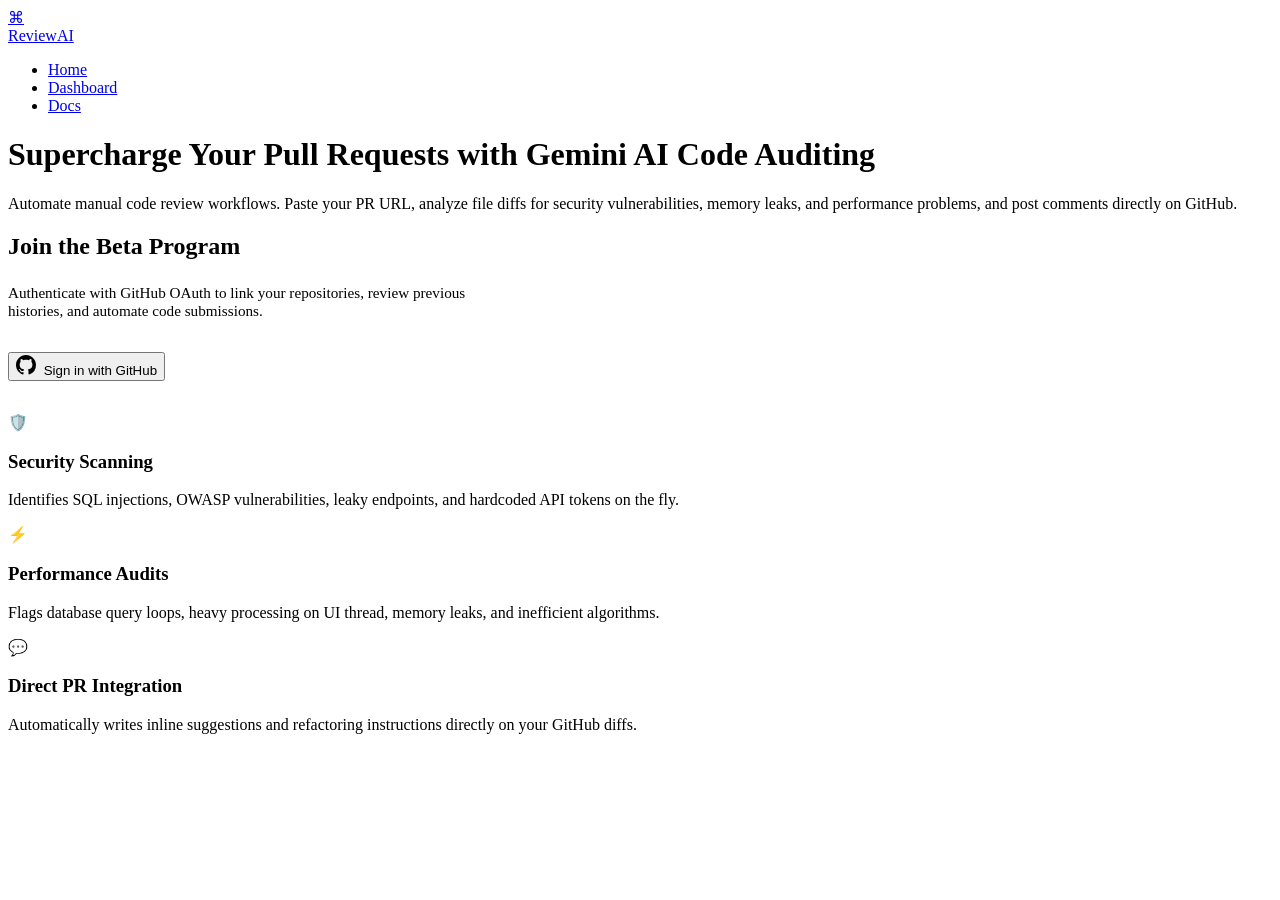
==== frontend/index.html @ 42e2f1cd "feat: GitHub OAuth + DB services + JWT auth" ====
<!DOCTYPE html>
<html lang="en">
<head>
  <meta charset="UTF-8">
  <meta name="viewport" content="width=device-width, initial-scale=1.0">
  <meta name="color-scheme" content="light dark">
  <title>AI-Powered Code Review Assistant</title>
  <meta name="description" content="Automate code reviews directly inside your GitHub pull requests using modern Google Gemini 1.5 Flash AI audits.">
  
  <!-- Inline script to prevent theme flash of unstyled content -->
  <script>
    {
      const colorScheme = localStorage.getItem("color-scheme");
      if (colorScheme) {
        document.querySelector('meta[name="color-scheme"]').content = colorScheme;
      }
    }
  </script>
  
  <link rel="stylesheet" href="/static/css/style.css">
</head>
<body>

  <!-- Navigation Bar -->
  <header class="navbar">
    <a href="/" class="brand">
      <div class="brand-icon">⌘</div>
      <span class="text-gradient">ReviewAI</span>
    </a>
    <nav>
      <ul class="nav-links">
        <li><a href="/" class="nav-link active" id="nav-home">Home</a></li>
        <li><a href="/dashboard" class="nav-link" id="nav-dashboard">Dashboard</a></li>
        <li><a href="https://github.com" target="_blank" rel="noopener" class="nav-link">Docs</a></li>
      </ul>
    </nav>
  </header>

  <!-- Hero & Landing Section -->
  <main class="hero-container">
    <h1 class="hero-title" id="main-title">
      Supercharge Your Pull Requests with <span class="text-gradient">Gemini AI Code Auditing</span>
    </h1>
    
    <p class="hero-subtitle">
      Automate manual code review workflows. Paste your PR URL, analyze file diffs for security vulnerabilities, memory leaks, and performance problems, and post comments directly on GitHub.
    </p>

    <div class="glass-card" style="max-width: 500px; width: 100%; margin-bottom: 2rem;">
      <h2 style="font-family: var(--font-heading); margin-bottom: 1.5rem; font-size: 1.5rem;">Join the Beta Program</h2>
      <p style="color: var(--text-secondary); font-size: 0.95rem; margin-bottom: 2rem;">
        Authenticate with GitHub OAuth to link your repositories, review previous histories, and automate code submissions.
      </p>
      
      <button class="btn-primary" id="btn-login-github" onclick="loginWithGitHub()">
        <svg width="20" height="20" fill="currentColor" viewBox="0 0 16 16" style="margin-right: 0.25rem;">
          <path d="M8 0C3.58 0 0 3.58 0 8c0 3.54 2.29 6.53 5.47 7.59.4.07.55-.17.55-.38 0-.19-.01-.82-.01-1.49-2.01.37-2.53-.49-2.69-.94-.09-.23-.48-.94-.82-1.13-.28-.15-.68-.52-.01-.53.63-.01 1.08.58 1.23.82.72 1.21 1.87.87 2.33.66.07-.52.28-.87.51-1.07-1.78-.2-3.64-.89-3.64-3.95 0-.87.31-1.59.82-2.15-.08-.2-.36-1.02.08-2.12 0 0 .67-.21 2.2.82.64-.18 1.32-.27 2-.27.68 0 1.36.09 2 .27 1.53-1.04 2.2-.82 2.2-.82.44 1.1.16 1.92.08 2.12.51.56.82 1.27.82 2.15 0 3.07-1.87 3.75-3.65 3.95.29.25.54.73.54 1.48 0 1.07-.01 1.93-.01 2.2 0 .21.15.46.55.38A8.012 8.012 0 0 0 16 8c0-4.42-3.58-8-8-8z"/>
        </svg>
        Sign in with GitHub
      </button>
    </div>

    <!-- Features Overview -->
    <section class="feature-grid">
      <div class="glass-card feature-card">
        <div class="feature-icon">🛡️</div>
        <h3 class="feature-title">Security Scanning</h3>
        <p class="feature-desc">Identifies SQL injections, OWASP vulnerabilities, leaky endpoints, and hardcoded API tokens on the fly.</p>
      </div>

      <div class="glass-card feature-card">
        <div class="feature-icon">⚡</div>
        <h3 class="feature-title">Performance Audits</h3>
        <p class="feature-desc">Flags database query loops, heavy processing on UI thread, memory leaks, and inefficient algorithms.</p>
      </div>

      <div class="glass-card feature-card">
        <div class="feature-icon">💬</div>
        <h3 class="feature-title">Direct PR Integration</h3>
        <p class="feature-desc">Automatically writes inline suggestions and refactoring instructions directly on your GitHub diffs.</p>
      </div>
    </section>
  </main>

  <script src="/static/js/main.js"></script>
</body>
</html>
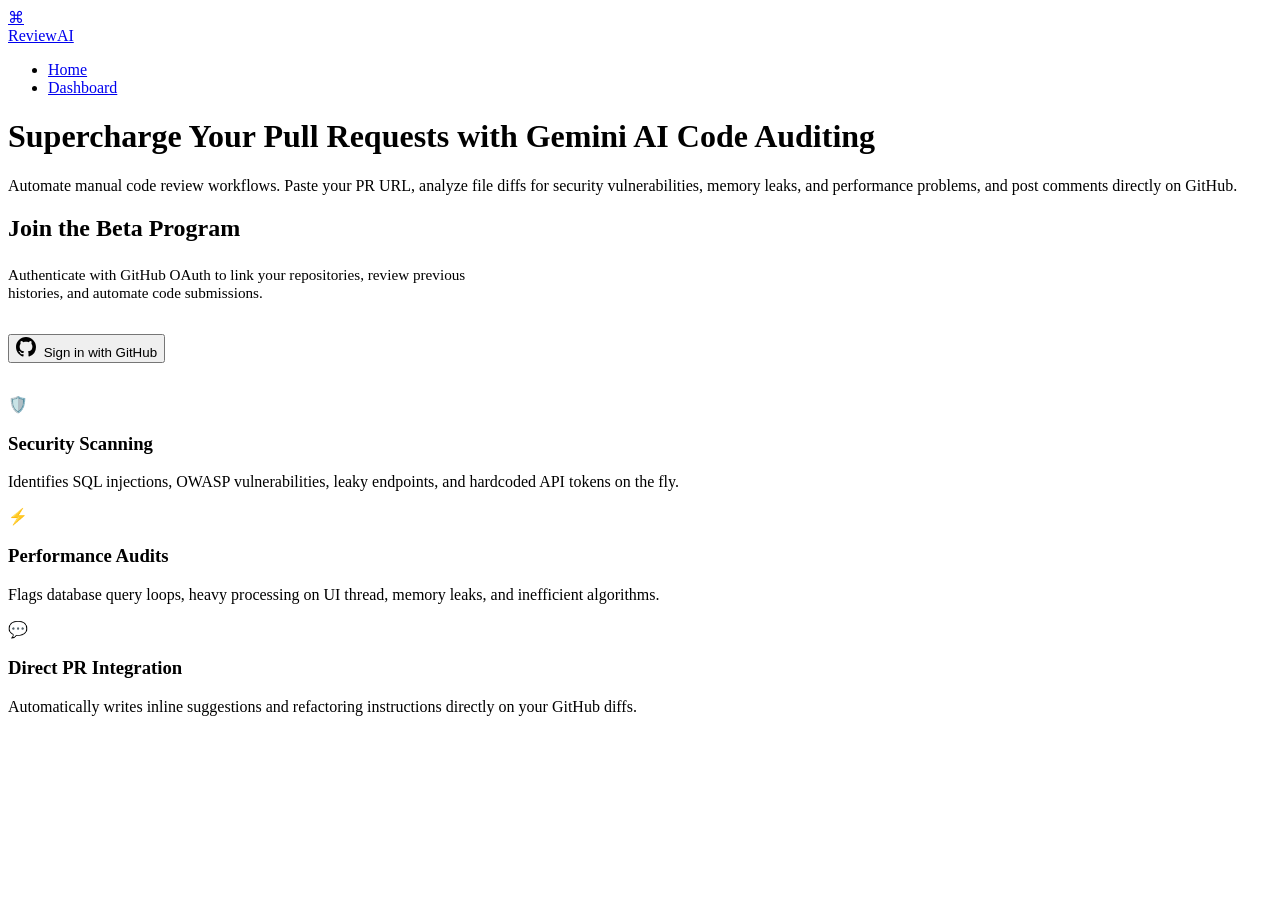
==== commit e0d18a89: "feat: deploy config + final polish + README" ====
--- a/frontend/index.html
+++ b/frontend/index.html
@@ -31,7 +31,6 @@
       <ul class="nav-links">
         <li><a href="/" class="nav-link active" id="nav-home">Home</a></li>
         <li><a href="/dashboard" class="nav-link" id="nav-dashboard">Dashboard</a></li>
-        <li><a href="https://github.com" target="_blank" rel="noopener" class="nav-link">Docs</a></li>
       </ul>
     </nav>
   </header>
